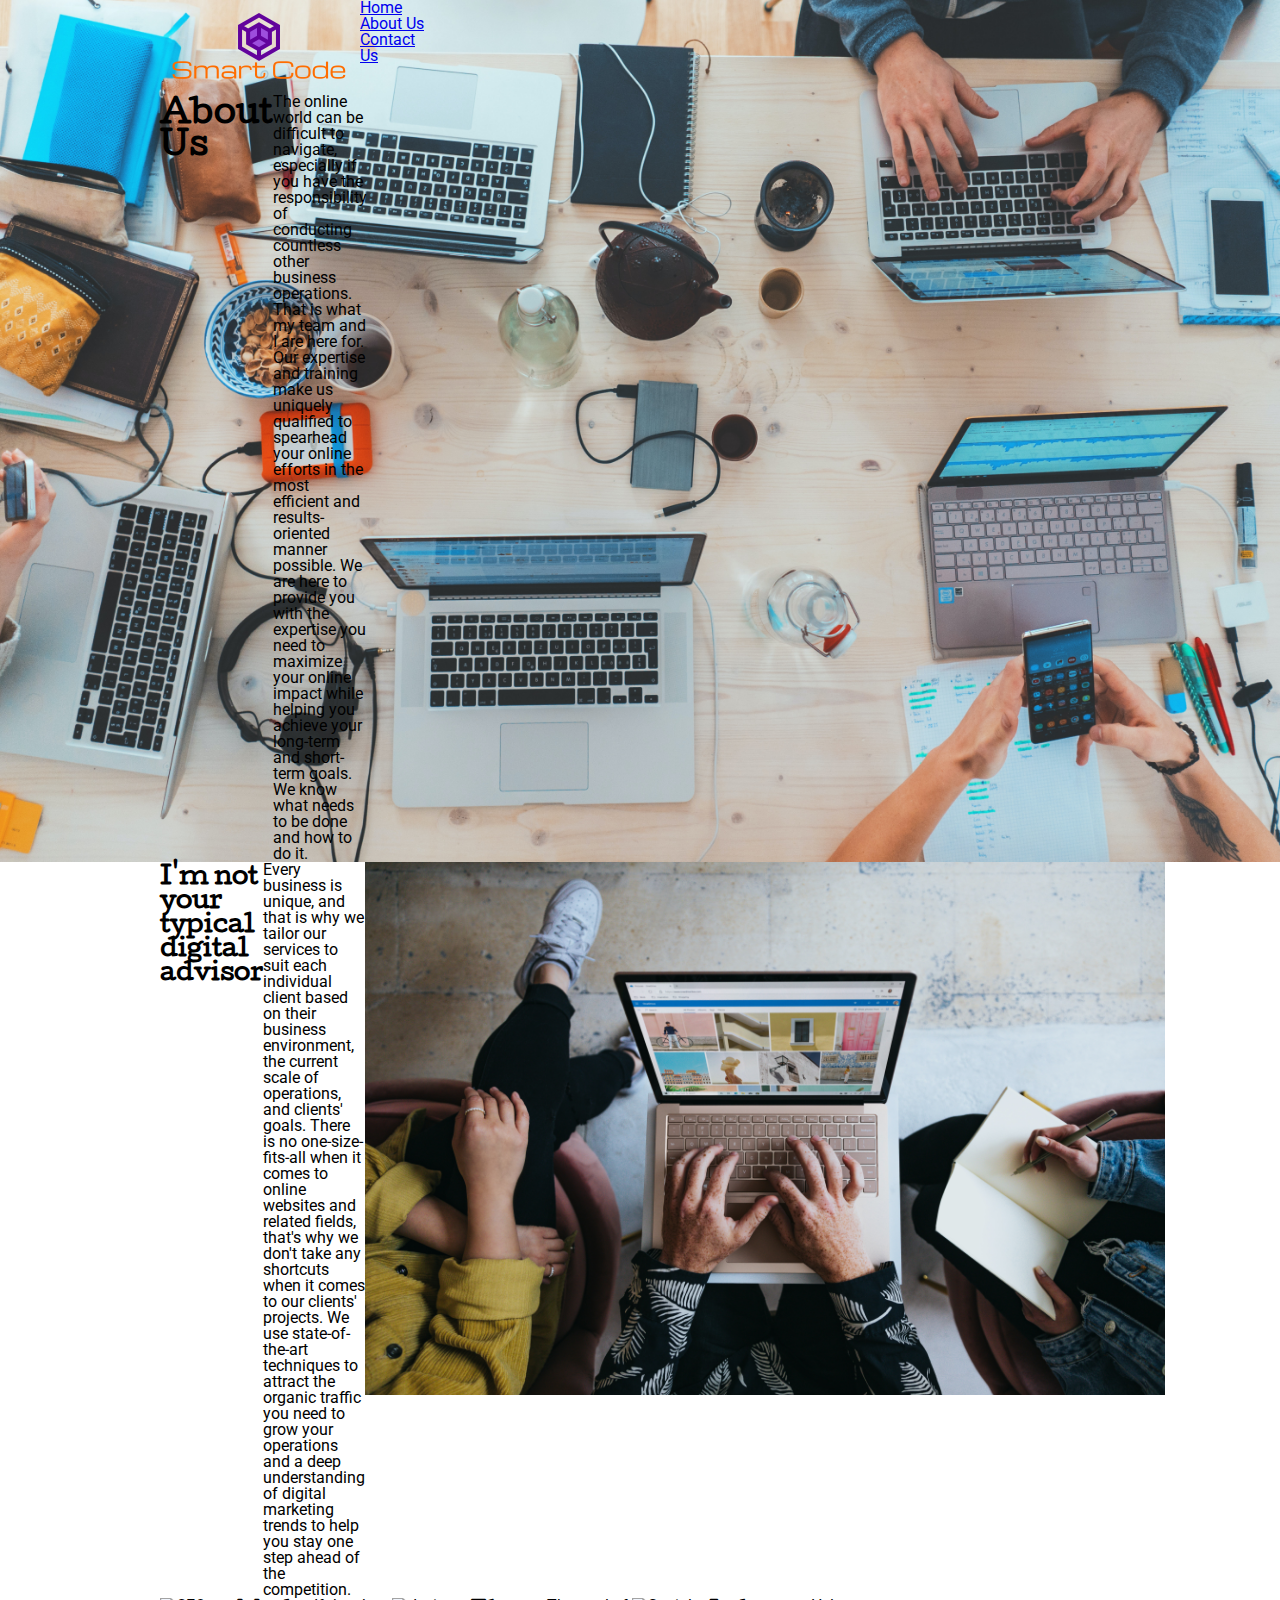
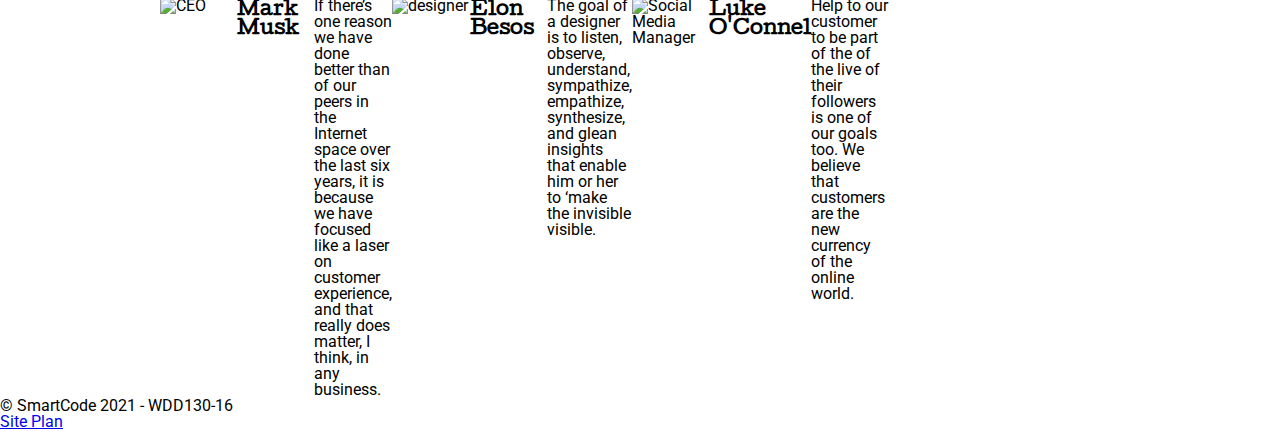
==== aboutus.html @ 757c6804 "Form exercise and Personal site content" ====
<!DOCTYPE html>
<html>

<head>
  <meta charset="utf-8">
  <meta name="viewport" content="width=device-width, initial-scale=1">
  <title>SmartCode | Home</title>
  <link rel="stylesheet" href="style.css">
</head>

<body>
  <!-- navbar -->
  <header style="background-image: url('./img/teamwork.jpg');background-size: cover;">
    <div class="container">
      <!-- align here -->
      <div class="logo-box">
        <img src="./img/landscape_logo.png"
          alt="SmartCode Logo">
      </div>
      <nav>
        <ul>
          <li><a href="/">Home</a></li>
          <li><a href="#">About Us</a></li>
          <li><a href="contactus.html">Contact Us</a></li>
        </ul>
      </nav>
    </div>
    <div class="container">
      <h1>About Us</h1>
      <p>The online world can be difficult to navigate, especially if you have the responsibility of conducting countless other business operations. That is what my team and I are here for. Our expertise and training make us uniquely qualified to spearhead your online efforts in the most efficient and results-oriented manner possible. We are here to provide you with the expertise you need to maximize your online impact while helping you achieve your long-term and short-term goals. We know what needs to be done and how to do it. </p>
    </div>
    <div class="pic-shadow"></div>
  </header>
  <main>
    <section class="container">
      <h2>I'm not your typical digital advisor</h2>
      <p>Every business is unique, and that is why we tailor our services to suit each individual client based on their business environment, the current scale of operations, and clients' goals. There is no one-size-fits-all when it comes to online websites and related fields, that's why we don't take any shortcuts when it comes to our clients' projects. We use state-of-the-art techniques to attract the organic traffic you need to grow your operations and a deep understanding of digital marketing trends to help you stay one step ahead of the competition.</p>
      <img src="./img/team_reviewing_work.jpg" alt="Team working" style="max-width: 800px;">
    </section>
    <section class="container">
      <img src="https://i.pravatar.cc/150?img=54" alt="CEO" id="avatar-ceo">
      <h3 id="ceo-headline-1">Mark Musk</h3>
      <p id="ceo-brief-1">If there’s one reason we have done better than of our peers in the Internet space over the last six years, it is because we have focused like a laser on customer experience, and that really does matter, I think, in any business.</p>
      <img src="https://i.pravatar.cc/150?img=8" alt="designer" id="avatar-designer">
      <h3 id="designer-headline-2">Elon Besos</h3>
      <p id="designer-brief-2">The goal of a designer is to listen, observe, understand, sympathize, empathize, synthesize, and glean insights that enable him or her to ‘make the invisible visible.</p>
      <img src="https://i.pravatar.cc/150?img=13" alt="Social Media Manager" id="avatar-sm-manager">
      <h3 id="sm-manager-headline-2">Luke O'Connel</h3>
      <p id="sm-manager-brief-2">Help to our customer to be part of the of the live of their followers is one of our goals too. We believe that customers are the new currency of the online world.</p>
    </section>

  </main>
  <footer>
    <div class="copy-right">&copy; SmartCode 2021 - WDD130-16</div>
    <div class="footer-links">
      <a href="./site-plan.html">Site Plan</a>
    </div>
    <div class="social-media"></div>
  </footer>
</body>

</html>
---- style.css ----
/* Fonts from Google Fonts - more at https://fonts.google.com */
/* @import url('https://fonts.googleapis.com/css?family=Open+Sans:400,700'); */
/* @import url('https://fonts.googleapis.com/css?family=Merriweather:400,700'); */
@import url('https://fonts.googleapis.com/css2?family=Cutive&family=Roboto:wght@100;400;700&display=swap');

* {
  margin: 0;
  padding: 0;
  border: 0;
  box-sizing: border-box;
}

body {
  line-height: 1;
  font-family: Roboto, sans-serif;
}

ul, ol {
  list-style: none;
}

h1 {
  font-family: Cutive, serif;
  font-size: 32px;
}
h2, h3, h4, h5, h6 {
  font-family: Cutive, serif;
}

header {
  /* background-image: url('./img/wireframe_home.jpg'); */
  background-size: cover;
}

.container {
  display: grid;
  grid-template-columns: repeat(12, 1fr);
  grid-template-rows: auto;
  max-width: 75%;
  margin: 0 auto;
}
.pic-shadow {
  width: 100%;
  height: 100%;
  z-index: -1;
  background-color: rgba(56, 29, 42, .45);
}

.send-mail {
  transform: rotate(90deg);
  width: 20px;
}
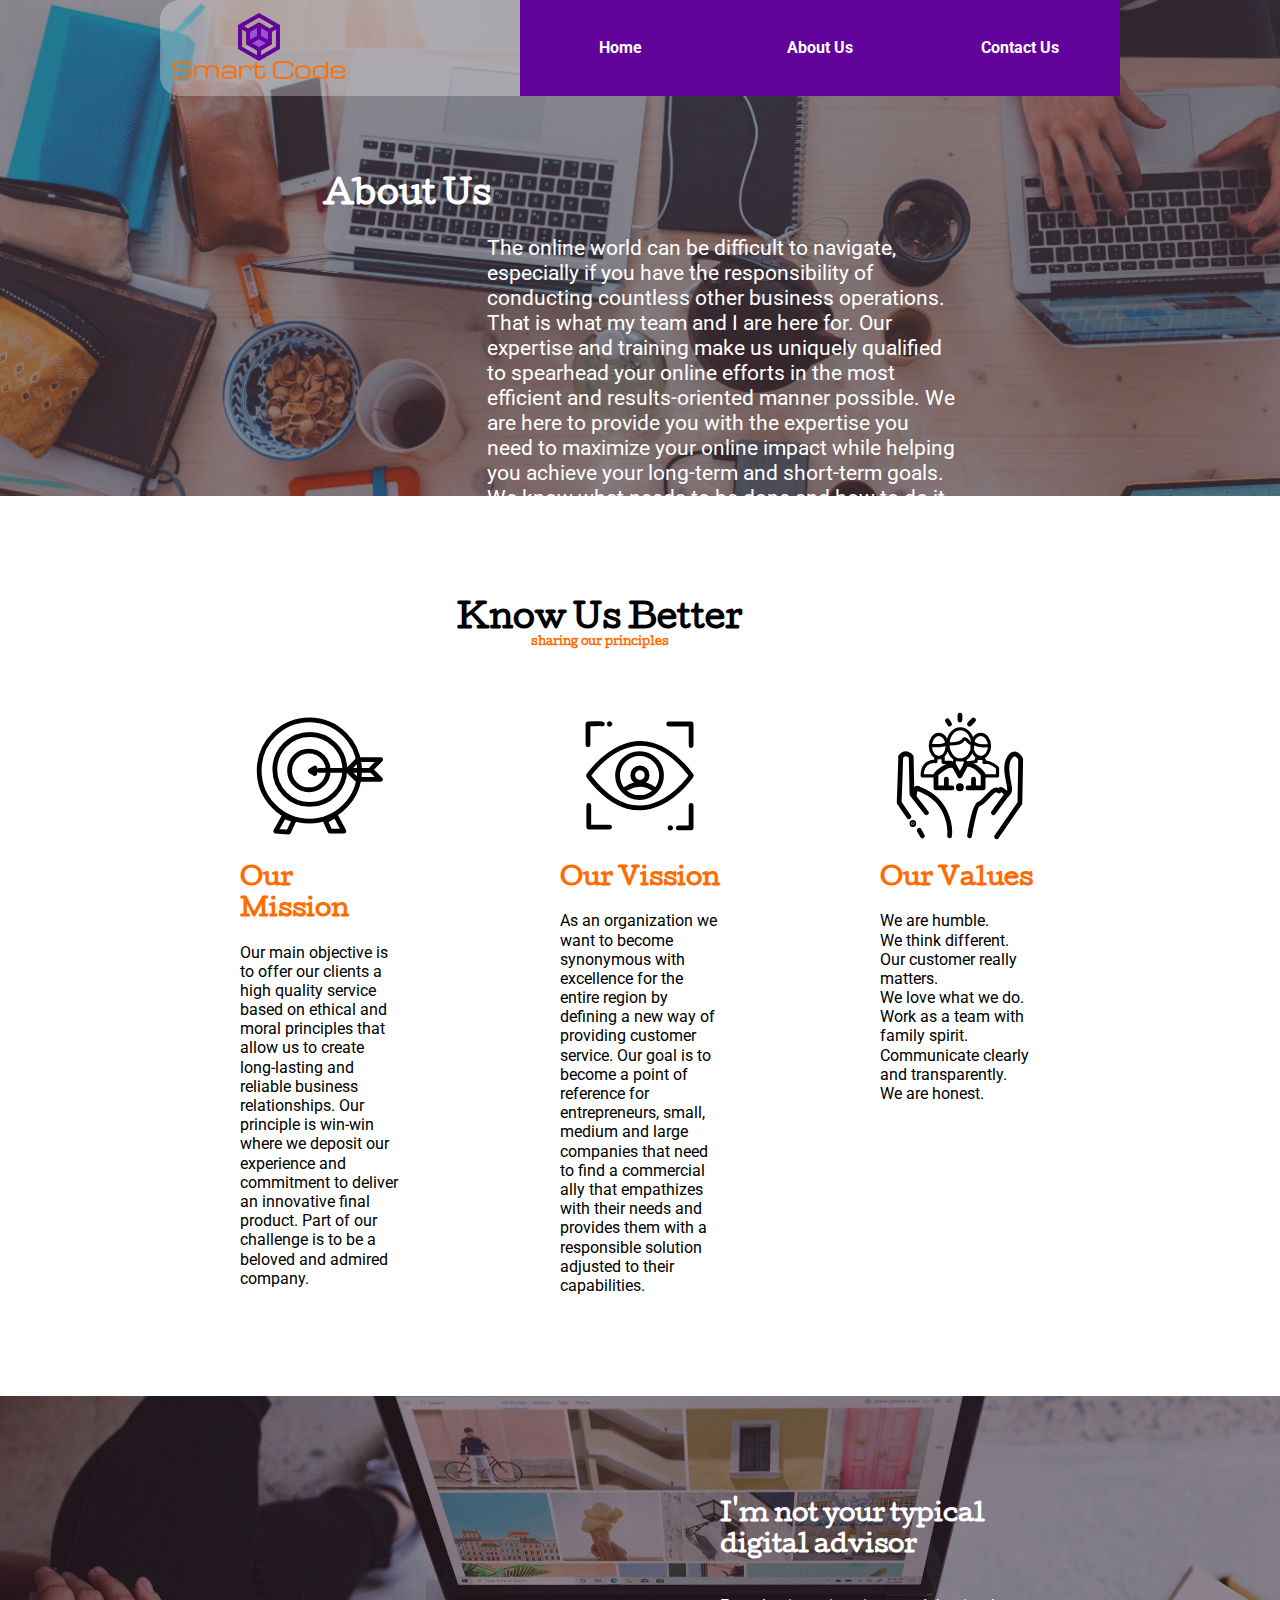
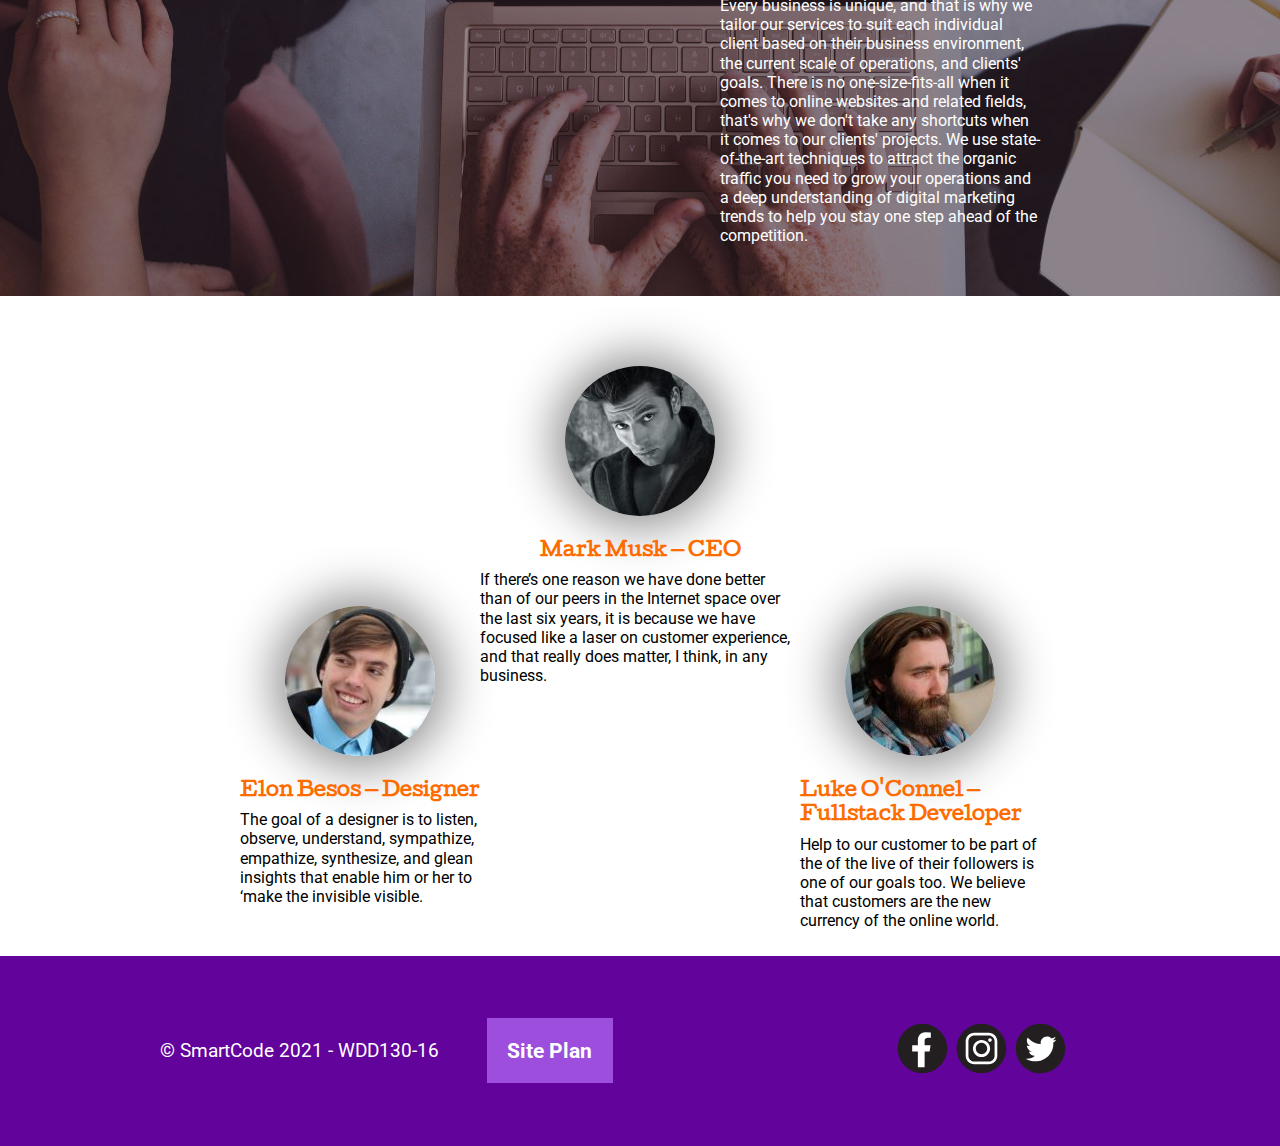
==== commit 259de965: "Styling aboutus.html and update of siteplan" ====
--- a/aboutus.html
+++ b/aboutus.html
@@ -10,52 +10,100 @@
 
 <body>
   <!-- navbar -->
-  <header style="background-image: url('./img/teamwork.jpg');background-size: cover;">
-    <div class="container">
-      <!-- align here -->
-      <div class="logo-box">
-        <img src="./img/landscape_logo.png"
-          alt="SmartCode Logo">
+  <header id="about">
+    <div class="pic-shadow">
+      <!-- navbar -->
+      <div class="navbar">
+        <div class="logo-box">
+          <img src="./img/landscape_logo.png"
+            alt="SmartCode Logo">
+        </div>
+        <nav>
+          <ul>
+            <li><a href="/">Home</a></li>
+            <li><a href="#">About Us</a></li>
+            <li><a href="contactus.html">Contact Us</a></li>
+          </ul>
+        </nav>
       </div>
-      <nav>
-        <ul>
-          <li><a href="/">Home</a></li>
-          <li><a href="#">About Us</a></li>
-          <li><a href="contactus.html">Contact Us</a></li>
-        </ul>
-      </nav>
+      <!-- hero banner -->
+      <div class="container hero">
+        <h1>About Us</h1>
+        <p>The online world can be difficult to navigate, especially if you have the responsibility of conducting countless other business operations. That is what my team and I are here for. Our expertise and training make us uniquely qualified to spearhead your online efforts in the most efficient and results-oriented manner possible. We are here to provide you with the expertise you need to maximize your online impact while helping you achieve your long-term and short-term goals. We know what needs to be done and how to do it.</p>
+      </div>
     </div>
-    <div class="container">
-      <h1>About Us</h1>
-      <p>The online world can be difficult to navigate, especially if you have the responsibility of conducting countless other business operations. That is what my team and I are here for. Our expertise and training make us uniquely qualified to spearhead your online efforts in the most efficient and results-oriented manner possible. We are here to provide you with the expertise you need to maximize your online impact while helping you achieve your long-term and short-term goals. We know what needs to be done and how to do it. </p>
-    </div>
-    <div class="pic-shadow"></div>
   </header>
   <main>
-    <section class="container">
-      <h2>I'm not your typical digital advisor</h2>
-      <p>Every business is unique, and that is why we tailor our services to suit each individual client based on their business environment, the current scale of operations, and clients' goals. There is no one-size-fits-all when it comes to online websites and related fields, that's why we don't take any shortcuts when it comes to our clients' projects. We use state-of-the-art techniques to attract the organic traffic you need to grow your operations and a deep understanding of digital marketing trends to help you stay one step ahead of the competition.</p>
-      <img src="./img/team_reviewing_work.jpg" alt="Team working" style="max-width: 800px;">
+    <section class="container" id="ourprinciples">
+      <div class="aboutheaderlines">
+        <!-- align here -->
+        <h1>Know Us Better</h1>
+        <h6>sharing our principles</h6>
+      </div>
+      <div class="ourmission">
+        <img src="./img/mission.svg" alt="our mission logo">
+        <h2>Our Mission</h2>
+        <p>Our main objective is to offer our clients a high quality service based on ethical and moral principles that allow us to create long-lasting and reliable business relationships. Our principle is win-win where we deposit our experience and commitment to deliver an innovative final product. Part of our challenge is to be a beloved and admired company.</p>
+      </div>
+      <div class="ourvission">
+        <img src="./img/vision.svg" alt="our mission logo">
+        <h2>Our Vission</h2>
+        <p>As an organization we want to become synonymous with excellence for the entire region by defining a new way of providing customer service. Our goal is to become a point of reference for entrepreneurs, small, medium and large companies that need to find a commercial ally that empathizes with their needs and provides them with a responsible solution adjusted to their capabilities.</p>
+      </div>
+      <div class="ourvalues">
+        <img src="./img/values.svg" alt="our mission logo">
+        <h2>Our Values</h2>
+        <ul>
+          <li>We are humble.</li>
+          <li>We think different.</li>
+          <li>Our customer really matters.</li>
+          <li>We love what we do.</li>
+          <li>Work as a team with family spirit.</li>
+          <li>Communicate clearly and transparently.</li>
+          <li>We are honest.</li>
+        </ul>
+      </div>
     </section>
-    <section class="container">
-      <img src="https://i.pravatar.cc/150?img=54" alt="CEO" id="avatar-ceo">
-      <h3 id="ceo-headline-1">Mark Musk</h3>
-      <p id="ceo-brief-1">If there’s one reason we have done better than of our peers in the Internet space over the last six years, it is because we have focused like a laser on customer experience, and that really does matter, I think, in any business.</p>
-      <img src="https://i.pravatar.cc/150?img=8" alt="designer" id="avatar-designer">
-      <h3 id="designer-headline-2">Elon Besos</h3>
-      <p id="designer-brief-2">The goal of a designer is to listen, observe, understand, sympathize, empathize, synthesize, and glean insights that enable him or her to ‘make the invisible visible.</p>
-      <img src="https://i.pravatar.cc/150?img=13" alt="Social Media Manager" id="avatar-sm-manager">
-      <h3 id="sm-manager-headline-2">Luke O'Connel</h3>
-      <p id="sm-manager-brief-2">Help to our customer to be part of the of the live of their followers is one of our goals too. We believe that customers are the new currency of the online world.</p>
+    <div id="advisory">
+      <div class="pic-shadow">
+        <section class="container" id="youradvisor">
+          <h2>I'm not your typical digital advisor</h2>
+          <p>Every business is unique, and that is why we tailor our services to suit each individual client based on their business environment, the current scale of operations, and clients' goals. There is no one-size-fits-all when it comes to online websites and related fields, that's why we don't take any shortcuts when it comes to our clients' projects. We use state-of-the-art techniques to attract the organic traffic you need to grow your operations and a deep understanding of digital marketing trends to help you stay one step ahead of the competition.</p>
+          <!-- <img src="./img/team_reviewing_work.jpg" alt="Team working" style="max-width: 800px;"> -->
+      </div>
+      </section>
+    </div>
+    <section class="container" id="ourteam">
+      <div id="ceoquote">
+        <img src="./img/ceo.jpg" alt="CEO" id="avatar-ceo">
+        <h3 id="ceo-headline-1">Mark Musk &mdash; CEO</h3>
+        <p id="ceo-brief-1">If there’s one reason we have done better than of our peers in the Internet space over the last six years, it is because we have focused like a laser on customer experience, and that really does matter, I think, in any business.</p>
+      </div>
+      <div id="designerquote">
+        <img src="./img/designer.jpg" alt="designer" id="avatar-designer">
+        <h3 id="designer-headline-2">Elon Besos &mdash; Designer</h3>
+        <p id="designer-brief-2">The goal of a designer is to listen, observe, understand, sympathize, empathize, synthesize, and glean insights that enable him or her to ‘make the invisible visible.</p>
+      </div>
+      <div id="socialmediaquote">
+        <img src="./img/socialm_manager.jpg" alt="Fullstack Developer" id="avatar-sm-manager">
+        <h3 id="sm-manager-headline-2">Luke O'Connel &mdash; Fullstack Developer </h3>
+        <p id="sm-manager-brief-2">Help to our customer to be part of the of the live of their followers is one of our goals too. We believe that customers are the new currency of the online world.</p>
+      </div>
     </section>
 
   </main>
   <footer>
-    <div class="copy-right">&copy; SmartCode 2021 - WDD130-16</div>
-    <div class="footer-links">
-      <a href="./site-plan.html">Site Plan</a>
+    <div class="container foot">
+      <div class="copy-right">&copy; SmartCode 2021 - WDD130-16</div>
+      <div class="footer-links">
+        <a href="./site-plan.html">Site Plan</a>
+      </div>
+      <div class="social-media">
+        <a href="https://www.facebook.com"><img class="socialmedia-icons" src="./img/facebook_icon.svg" alt="SmartCode Facebook"></a>
+        <a href="https://instagram.com"><img class="socialmedia-icons" src="./img/instagram_icon.svg" alt="SmartCode Instagram"></a>
+        <a href="https://twitter.com"><img class="socialmedia-icons" src="./img/twitter_icon.svg" alt="SmartCode Twitter"></a>
+      </div>
     </div>
-    <div class="social-media"></div>
   </footer>
 </body>
 
--- a/style.css
+++ b/style.css
@@ -11,7 +11,7 @@
 }
 
 body {
-  line-height: 1;
+  line-height: 1.2;
   font-family: Roboto, sans-serif;
 }
 
@@ -25,13 +25,49 @@
 }
 h2, h3, h4, h5, h6 {
   font-family: Cutive, serif;
-}
-
-header {
-  /* background-image: url('./img/wireframe_home.jpg'); */
+  line-height: 1.3;
+  color: #FE6C00;
+}
+/* Navbar Styles */
+.navbar {
+  margin: 0 auto;
+  max-width: 75%;
+  display: grid;
+  grid-template-columns: 200px 1fr;
+  align-items: center;
+  /* background-color: rgba(56, 29, 42, 0.8); */
+  background-color: rgba(255, 255, 255, 0.3);
+  border-radius: 20px;
+}
+nav ul {
+  display: grid;
+  /* grid-template-columns: repeat(auto-fit, minmax(3em, 1fr)); */
+  grid-template-columns: repeat(3, 200px);
+  justify-content: right;
+  list-style-type: none;
+  text-align: center;
+  margin: 0;
+  font-weight: bold;
+}
+nav a {
+ text-decoration: none;
+ color: white;
+}
+nav li {
+ background-color: #62039C;
+ padding: 2.4rem;
+ /* border-radius: 0 25px 0 25px; */
+}
+nav li:hover {
+ background-color: #9D4EDD;
+ text-decoration: none;
+}
+/* Header Styles */
+header#home {
+  background-image: url('./img/wireframe_home_optimized.jpg');
   background-size: cover;
-}
-
+  /* min-height: 430px; */
+}
 .container {
   display: grid;
   grid-template-columns: repeat(12, 1fr);
@@ -40,13 +76,295 @@
   margin: 0 auto;
 }
 .pic-shadow {
+  z-index: -1;
   width: 100%;
   height: 100%;
-  z-index: -1;
-  background-color: rgba(56, 29, 42, .45);
-}
-
+  background-color: rgba(56, 29, 42, .5);
+}
+.hero {
+  gap: 20px;
+  grid-template-rows: repeat(6, 50px);
+}
+.hero h1{
+  grid-column: 3 / 12;
+  grid-row: 2 / 3;
+  align-self: center;
+  color: white;
+}
+.hero p {
+  grid-column: 5 / 11;
+  grid-row: 3 / 6;
+  color: white;
+  font-size: 1.3em;
+}
+/* home groups */
+.services {
+  grid-template-rows: repeat(12, 50px);
+  grid-column-gap: 20px;
+  grid-row-gap: .5em;
+}
+#group-img-1 {
+  min-width: 150px;
+  grid-column: 2;
+  grid-row: 3;
+}
+#header-1 {
+  grid-column: 3 / 6;
+  grid-row: 3;
+}
+#paragraph-1 {
+  grid-column: 3 / 6;
+  grid-row: 4;
+}
+#group-img-2 {
+  min-width: 150px;
+  grid-column: 8;
+  grid-row: 3;
+}
+#header-2 {
+  grid-column: 9 / 12;
+  grid-row: 3;
+}
+#paragraph-2 {
+  grid-column: 9 / 12;
+  grid-row: 4;
+}
+#group-img-3 {
+  min-width: 150px;
+  grid-column: 2;
+  grid-row: 8;
+}
+#header-3 {
+  grid-column: 3 / 6;
+  grid-row: 8;
+}
+#paragraph-3 {
+  grid-column: 3 / 6;
+  grid-row: 9;
+}
+#group-img-4 {
+  min-width: 150px;
+  grid-column: 8;
+  grid-row: 8;
+}
+#header-4 {
+  grid-column: 9 / 12;
+  grid-row: 8;
+}
+#paragraph-4 {
+  grid-column: 9 / 12;
+  grid-row: 9;
+}
+/* eCommerce */
+#ecommers_secction_bg {
+  background: rgba(98, 3, 156, 0.9);
+  /* background: radial-gradient(circle, rgba(56,29,42,1) 0%, rgba(98,3,156,0.75) 35%, rgba(157,78,221,1) 65%, rgba(255,255,255,1) 100%);  */
+}
+.eCommerce {
+  grid-template-rows: repeat(5, 100px);
+  gap: 15px;
+  color: white;
+}
+.eCommerce h2 {
+  font-size: 1.5em;
+}
+#ecommerce-img {
+  max-width: 100%;
+  grid-column: 2 / 7;
+  grid-row: 2 / 5;
+  align-self: center;
+}
+#ecommerce-headline {
+  grid-column: 8 / 12;
+  grid-row: 2;
+  align-self: center;
+}
+#ecommerce-p1 {
+  grid-column: 8 / 12;
+  grid-row: 3;
+}
+#ecommerce-p2 {
+  grid-column: 8 / 12;
+  grid-row: 4;
+}
 .send-mail {
   transform: rotate(90deg);
   width: 20px;
+}
+/* testimonies */
+.customers {
+  grid-template-rows: repeat(5, 1fr);
+  gap: 20px;
+}
+#avatar-1 {
+  grid-column: 2;
+  grid-row: 2 / 5;
+  align-self: center;
+}
+#customer-headline-1 {
+  grid-column: 3 / 6;
+  grid-row: 2;
+  align-self: end;
+}
+#customer-brief-1 {
+  grid-column: 3 / 6;
+  grid-row: 3 / 5;
+}
+#avatar-2 {
+  grid-column: 8;
+  grid-row: 2 / 5;
+  align-self: center;
+}
+#customer-headline-2 {
+  grid-column: 9 / 12;
+  grid-row: 2;
+  align-self: end;
+}
+#customer-brief-2 {
+  grid-column: 9 / 12;
+  grid-row: 3 / 5;
+}
+/* footer styles */
+footer {
+  background-color: #62039C;
+  color: white;
+}
+.foot {
+  grid-template-rows: repeat(3, 50px);
+  gap: 20px;
+}
+.copy-right {
+  grid-column: 1 / 5;
+  grid-row: 2;
+  font-size: 1.2em;
+  align-self: center;
+}
+.footer-links {
+  grid-column: 5 / 7;
+  grid-row: 2;
+  align-self: center;
+}
+.footer-links > a:nth-child(1) {
+  text-decoration: none;
+  padding: 1em;
+  background-color: #9D4EDD;
+  color: white;
+  font-size: 1.3em;
+  font-weight: 700;
+}
+.footer-links > a:nth-child(1):hover {
+  background-color: #FE6C00;
+  border-radius: 10px;
+  padding: 1em;
+}
+.social-media {
+  grid-column: 10 / 13;
+  grid-row: 2 / 3;
+  justify-items: right;
+  align-self: center;
+}
+.socialmedia-icons {
+  max-width: 55px;
+}
+svg:hover {
+  fill: #166fe5;
+}
+
+/* About Page Styles */
+header#about {
+  background-image: url('./img/teamwork_optimized.jpg');
+  background-size: cover;
+}
+#ourprinciples {
+  grid-template-rows: repeat(9, 100px);
+}
+#ourprinciples h2 {
+  margin-bottom: 20px;
+}
+.aboutheaderlines {
+  grid-column: 2 / 11;
+  grid-row: 2;
+  justify-self: center;
+}
+.aboutheaderlines h6 {
+  text-align: center;
+}
+.ourmission {
+  grid-column: 2 / 4;
+  grid-row: 3;
+}
+.ourvission {
+  grid-column: 6 / 8;
+  grid-row: 3;
+}
+.ourvalues {
+  grid-column: 10 / 12;
+  grid-row: 3;
+}
+#advisory {
+  background-image: url('./img/team_reviewing_work_optimized.jpg');
+  background-size: cover;
+}
+#youradvisor {
+  grid-template-rows: repeat(5, 100px);
+}
+#youradvisor h2 {
+  color: #FFF;
+  grid-column: 8 / 12;
+  grid-row: 2;
+}
+#youradvisor p {
+  color: white;
+  grid-column: 8 / 12;
+  grid-row: 3 / 5;
+}
+#ourteam {
+  grid-template-rows: repeat(11, 60px);
+}
+#ourteam img {
+  border-radius: 50%;
+  box-shadow: 0px 0px 50px 10px #888;
+}
+#ceoquote {
+  grid-column: 5 / 9;
+  grid-row: 2;
+  display: grid;
+}
+#ceoquote img, h3 {
+  justify-self: center;
+  margin: 10px 0;
+}
+#designerquote {
+  grid-column: 2 / 5;
+  grid-row: 6 / 9;
+  display: grid;
+}
+#designerquote img, h3 {
+  justify-self: center;
+  margin: 10px 0;
+}
+#socialmediaquote {
+  grid-column: 9 / 12;
+  grid-row: 6 / 9;
+  display: grid;
+}
+#socialmediaquote img, h3 {
+  justify-self: center;
+  margin: 10px 0;
+}
+
+/* Form response */
+#feedback {
+  background-color: antiquewhite; /* change this to match your color scheme and add a color: property if you needed */
+  position: absolute;
+  top: 0;
+  left: 0;
+  right: 0;
+  padding: .5em;
+  /* make this element invisible until we are ready for it */
+  display: none;
+      
+}
+.moveDown {
+  margin-top: 3em;
 }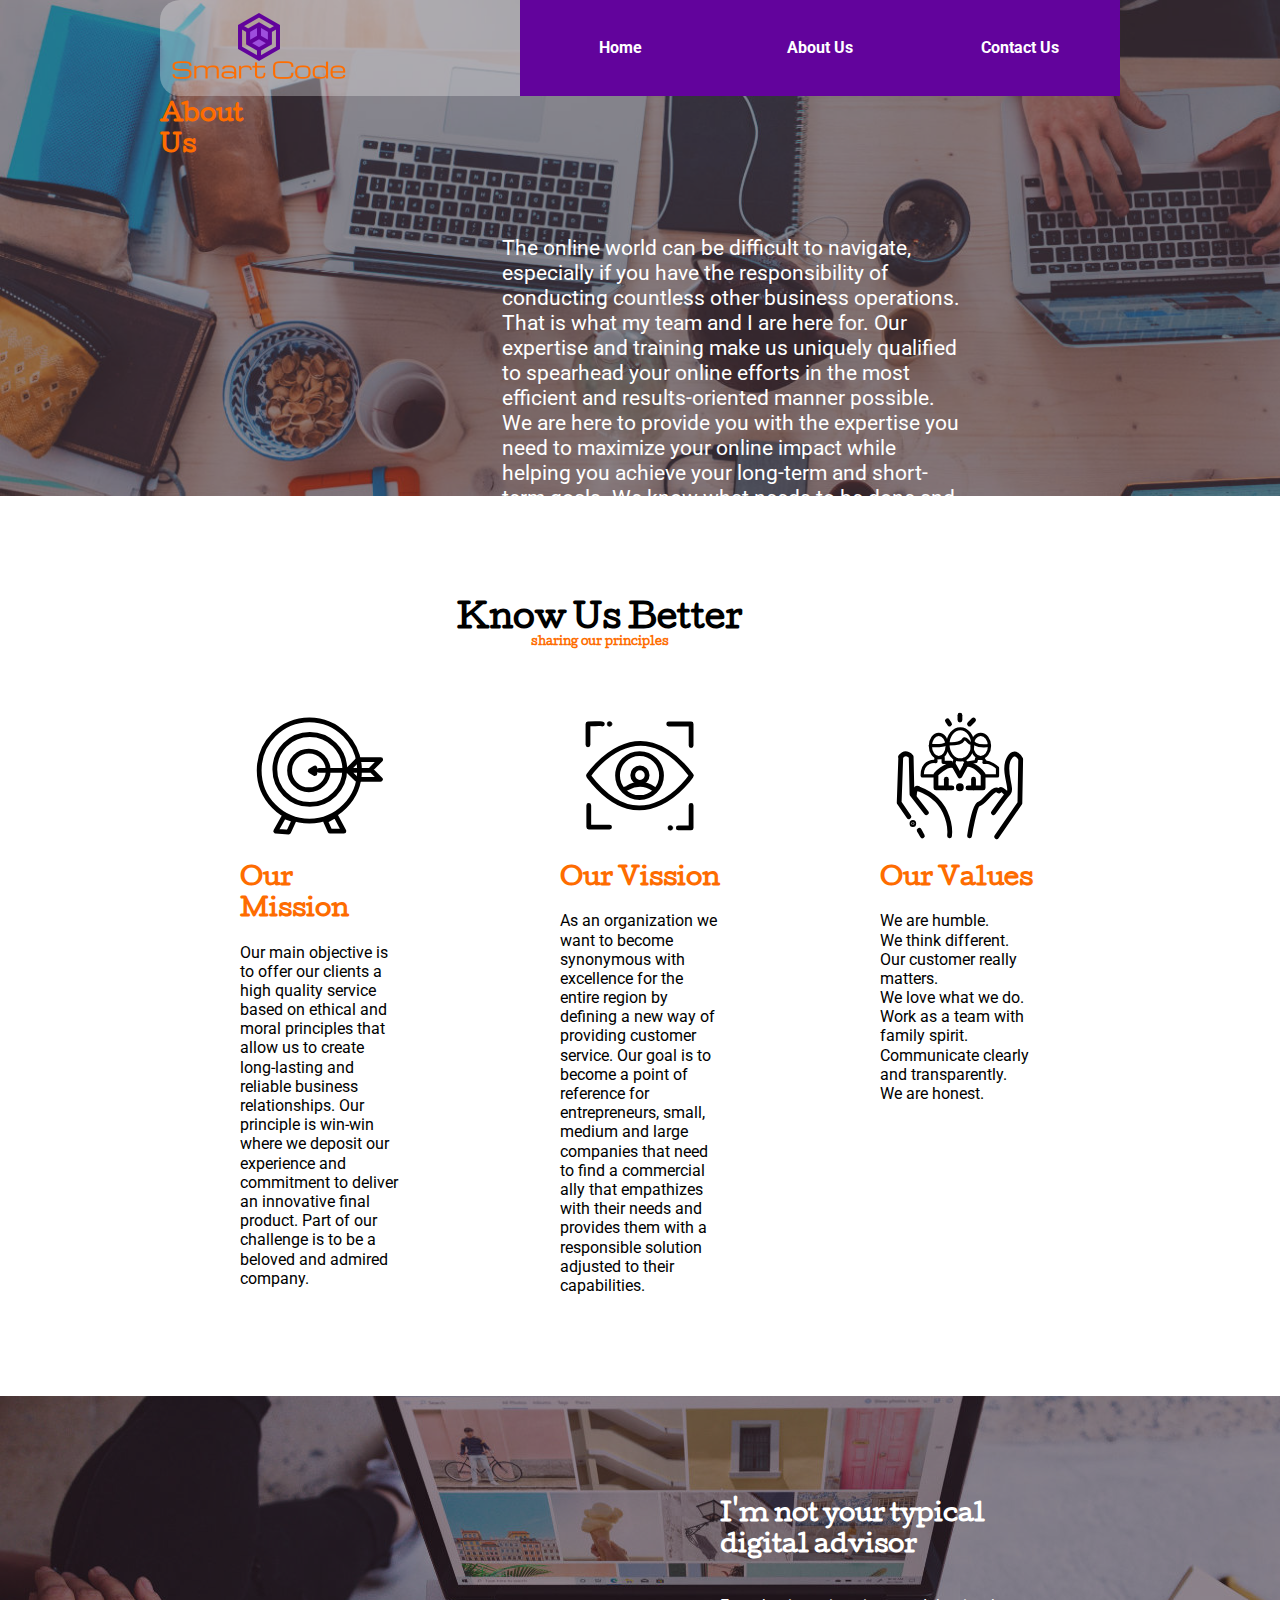
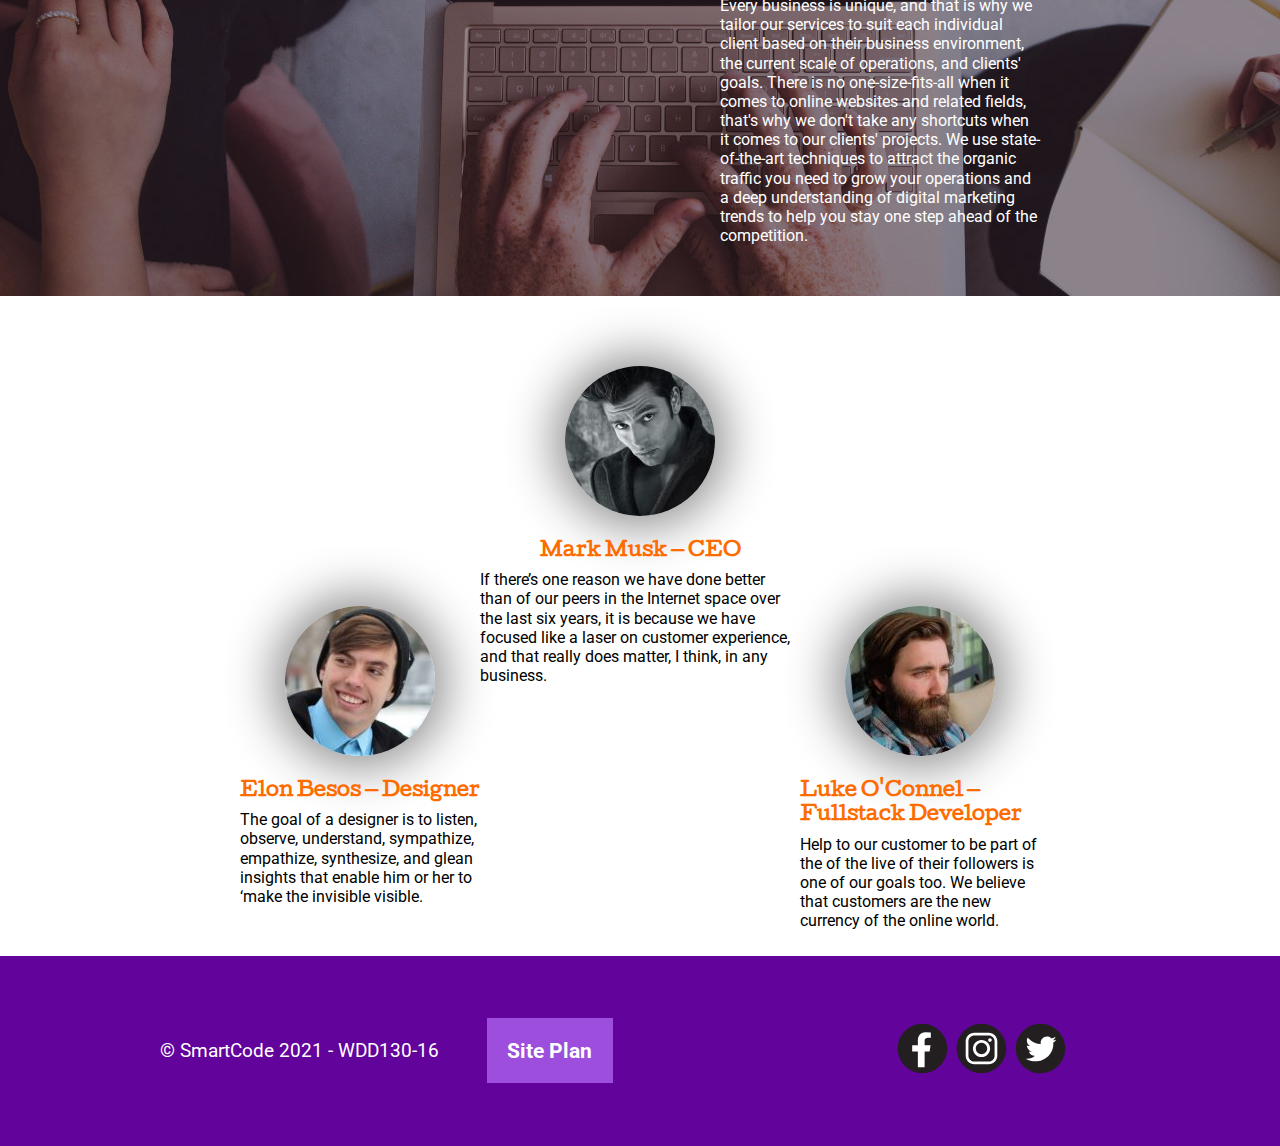
==== commit fb604be6: "fix semantic error in page aboutus.html" ====
--- a/aboutus.html
+++ b/aboutus.html
@@ -1,5 +1,5 @@
 <!DOCTYPE html>
-<html>
+<html lang="en">
 
 <head>
   <meta charset="utf-8">
@@ -28,7 +28,7 @@
       </div>
       <!-- hero banner -->
       <div class="container hero">
-        <h1>About Us</h1>
+        <h2>About Us</h2>
         <p>The online world can be difficult to navigate, especially if you have the responsibility of conducting countless other business operations. That is what my team and I are here for. Our expertise and training make us uniquely qualified to spearhead your online efforts in the most efficient and results-oriented manner possible. We are here to provide you with the expertise you need to maximize your online impact while helping you achieve your long-term and short-term goals. We know what needs to be done and how to do it.</p>
       </div>
     </div>
@@ -70,8 +70,8 @@
           <h2>I'm not your typical digital advisor</h2>
           <p>Every business is unique, and that is why we tailor our services to suit each individual client based on their business environment, the current scale of operations, and clients' goals. There is no one-size-fits-all when it comes to online websites and related fields, that's why we don't take any shortcuts when it comes to our clients' projects. We use state-of-the-art techniques to attract the organic traffic you need to grow your operations and a deep understanding of digital marketing trends to help you stay one step ahead of the competition.</p>
           <!-- <img src="./img/team_reviewing_work.jpg" alt="Team working" style="max-width: 800px;"> -->
+        </section>
       </div>
-      </section>
     </div>
     <section class="container" id="ourteam">
       <div id="ceoquote">
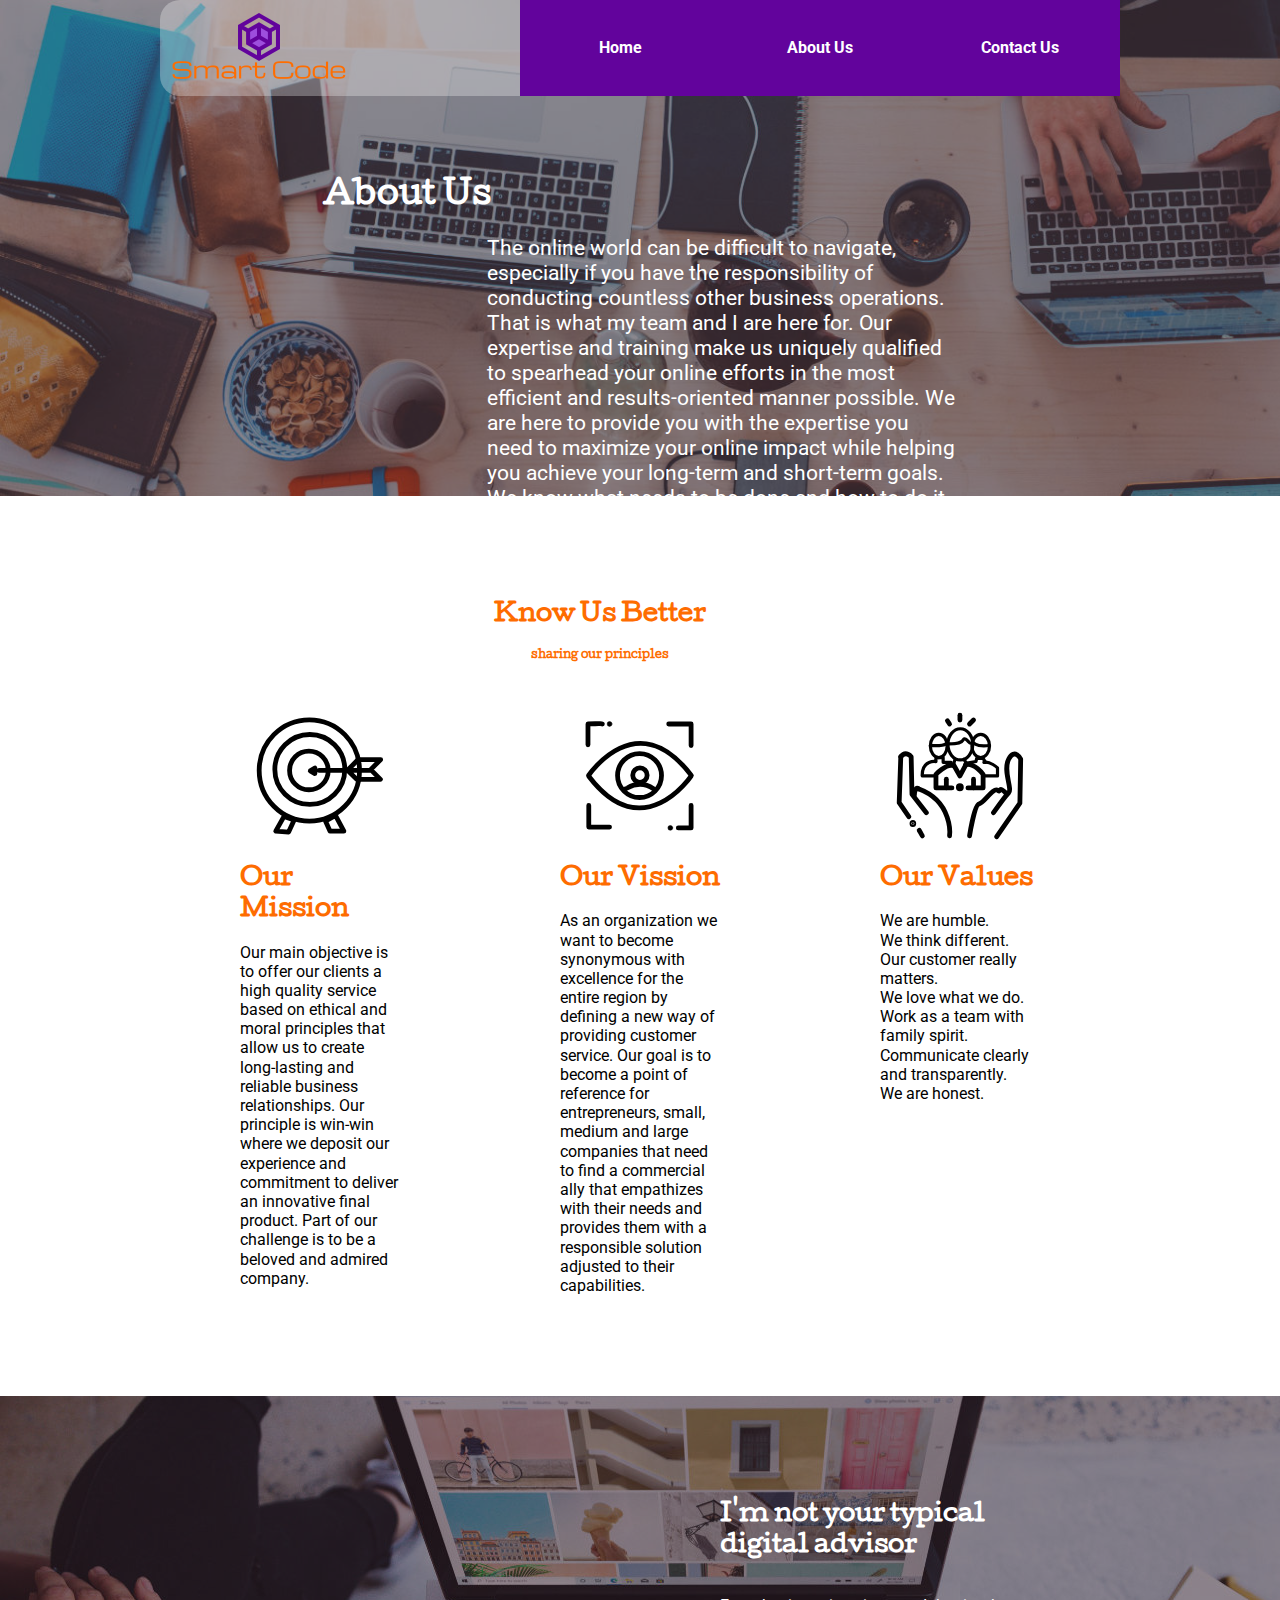
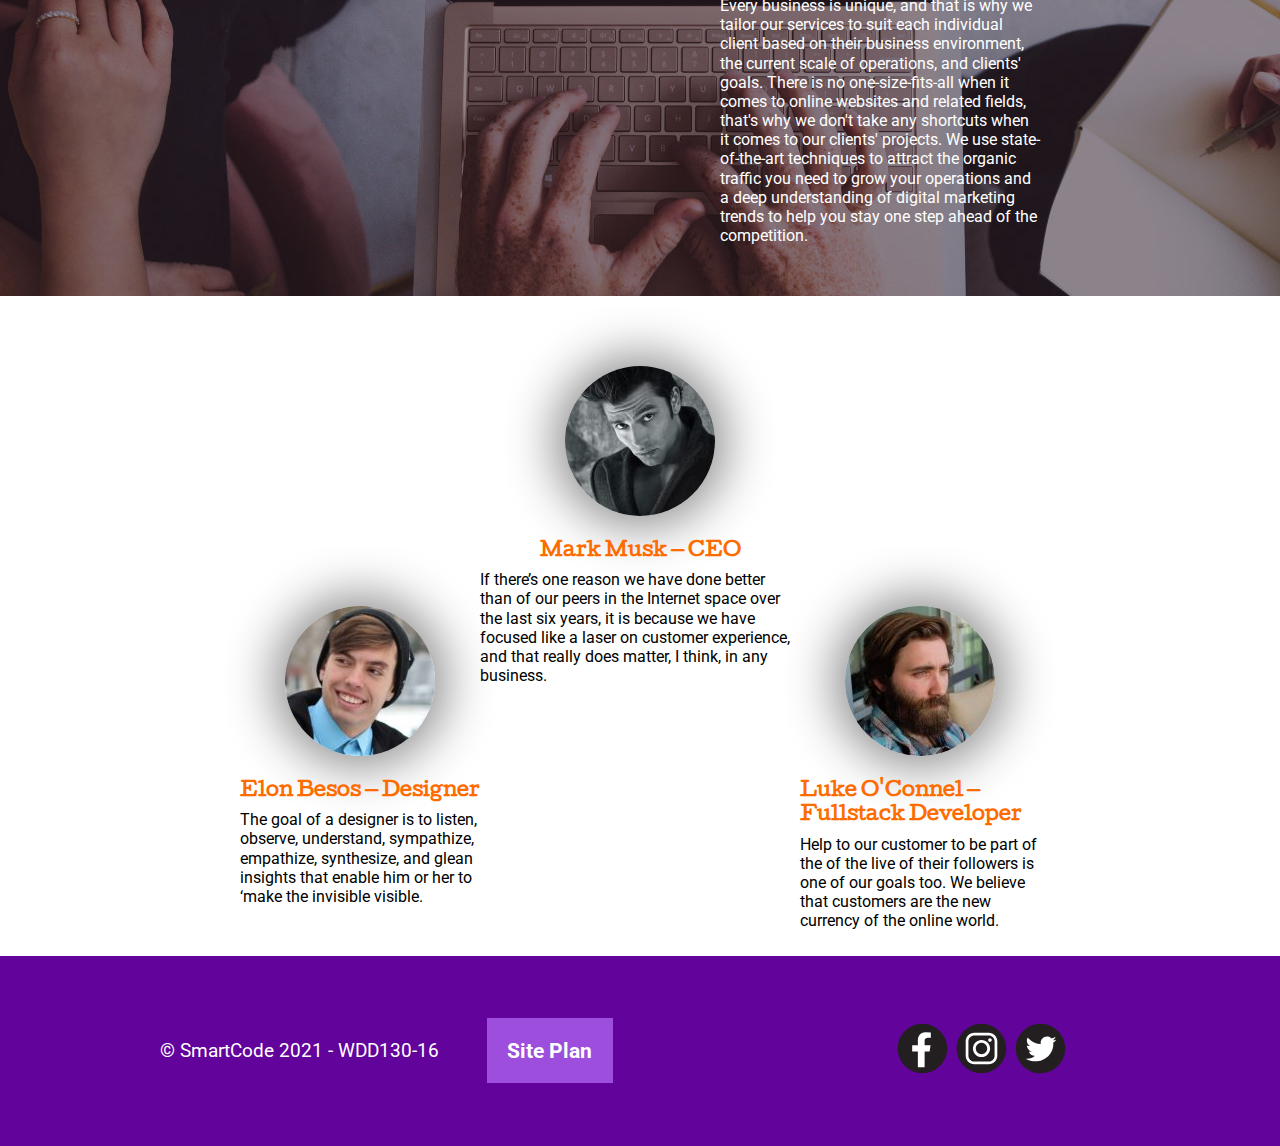
==== commit 86c84169: "Fix headers tags" ====
--- a/aboutus.html
+++ b/aboutus.html
@@ -28,7 +28,7 @@
       </div>
       <!-- hero banner -->
       <div class="container hero">
-        <h2>About Us</h2>
+        <h1>About Us</h1>
         <p>The online world can be difficult to navigate, especially if you have the responsibility of conducting countless other business operations. That is what my team and I are here for. Our expertise and training make us uniquely qualified to spearhead your online efforts in the most efficient and results-oriented manner possible. We are here to provide you with the expertise you need to maximize your online impact while helping you achieve your long-term and short-term goals. We know what needs to be done and how to do it.</p>
       </div>
     </div>
@@ -37,7 +37,7 @@
     <section class="container" id="ourprinciples">
       <div class="aboutheaderlines">
         <!-- align here -->
-        <h1>Know Us Better</h1>
+        <h2>Know Us Better</h2>
         <h6>sharing our principles</h6>
       </div>
       <div class="ourmission">
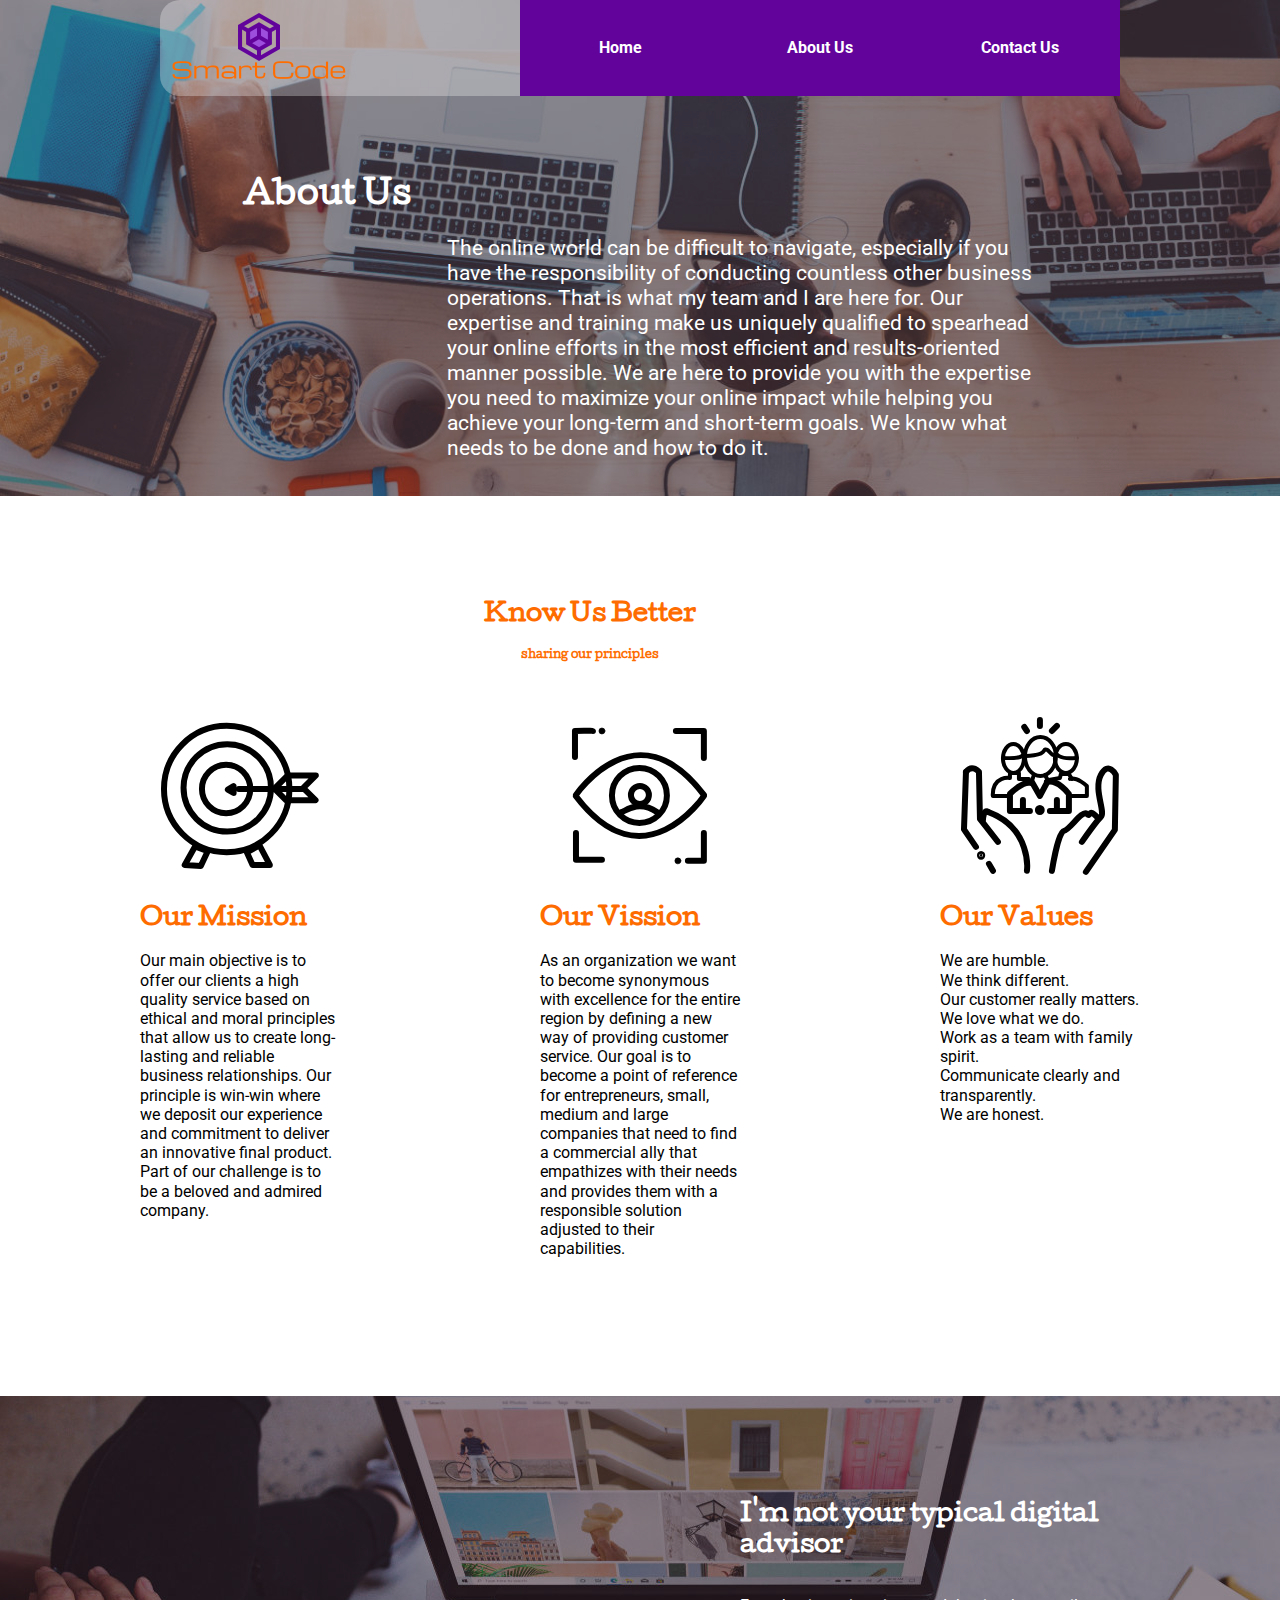
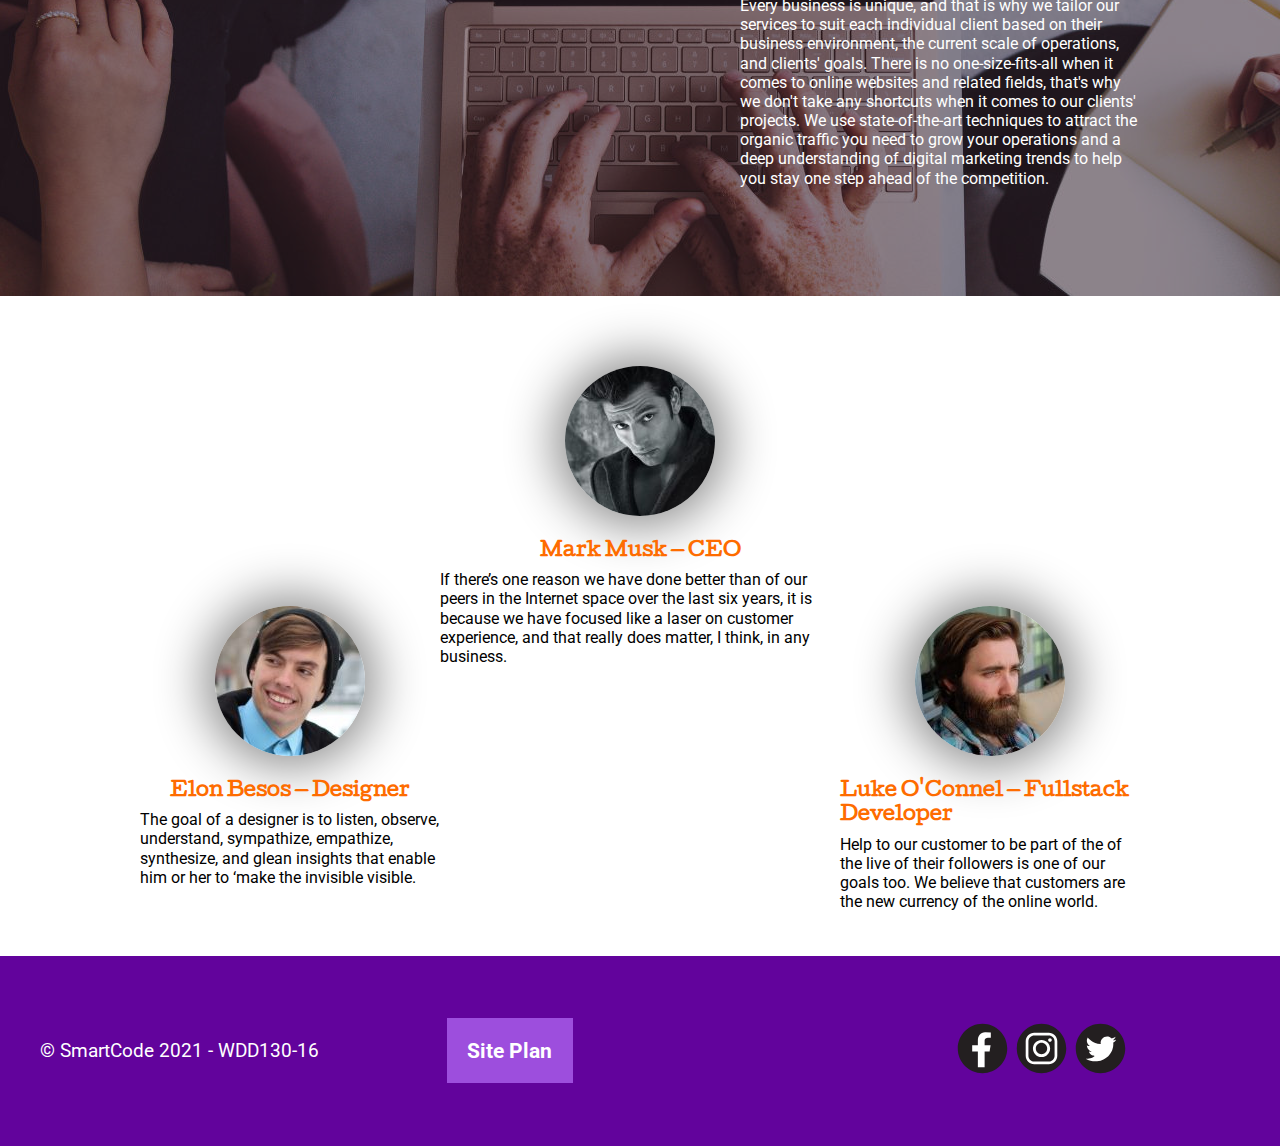
==== commit 0ec5f3e8: "fix max-width for web page" ====
--- a/aboutus.html
+++ b/aboutus.html
@@ -4,7 +4,7 @@
 <head>
   <meta charset="utf-8">
   <meta name="viewport" content="width=device-width, initial-scale=1">
-  <title>SmartCode | Home</title>
+  <title>SmartCode | About</title>
   <link rel="stylesheet" href="style.css">
 </head>
 
--- a/style.css
+++ b/style.css
@@ -72,7 +72,7 @@
   display: grid;
   grid-template-columns: repeat(12, 1fr);
   grid-template-rows: auto;
-  max-width: 75%;
+  max-width: 1200px;
   margin: 0 auto;
 }
 .pic-shadow {
